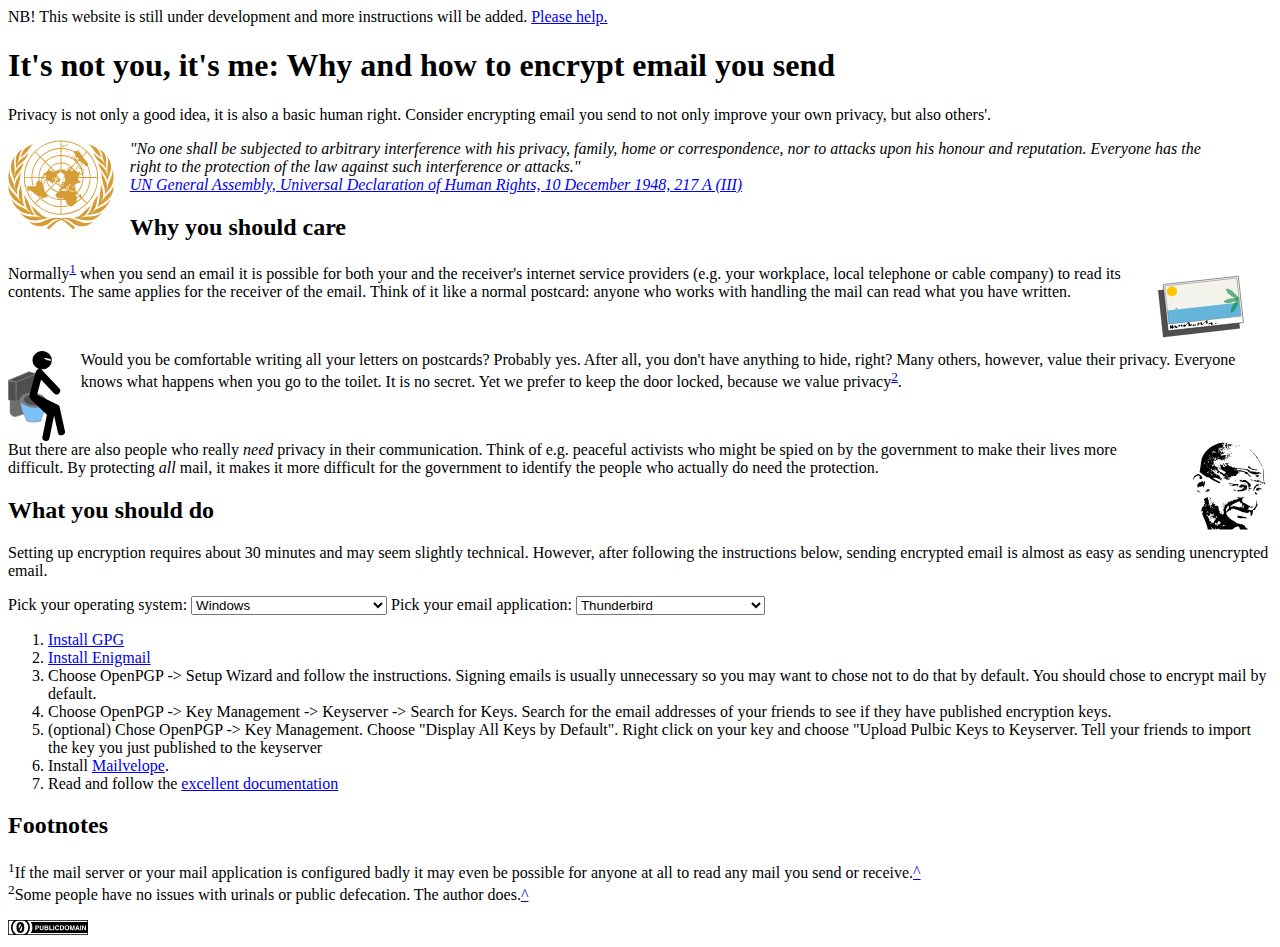
==== index.html @ 74eadd1a "Initial commit" ====
<!DOCTYPE html>
<html>
	<head>
		<meta http-equiv="Content-type" content="text/html;charset=UTF-8" />
		<title>It's not you, it's me: Why and how to encrypt email you send</title>
		<style type='text/css'>
			#un_logo { float:left; height:90px; margin-right: 16px; }
			#postcard { float:right; height:90px; margin-left: 16px; }
			#toilet { float:left; height:90px; margin-right: 16px; }
			#gandhi { float:right; height:90px; margin-left: 16px; }
			p { clear: both }
			blockquote {font-style: italic }
		</style>
		<script src='script.js' type='text/javascript'>
		</script>
	</head>
	<body onLoad='update_os(document.getElementById("operatingsystem"))'>
		<span>NB! This website is still under development and more instructions will be added. <a href='https://github.com/pafcu/whyencryptemail'>Please help.</a></span>
		<h1>It's not you, it's me: Why and how to encrypt email you send</h1>
		<p>Privacy is not only a good idea, it is also a basic human right. Consider encrypting email you send to not only improve your own privacy, but also others'.</p>
		<img src='img/Emblem_of_the_United_Nations.svg' id='un_logo' alt='United Nations logo'/>
		<blockquote cite='https://www.un.org/en/documents/udhr/index.shtml#a12'>"No one shall be subjected to arbitrary interference with his privacy, family, home or correspondence, nor to attacks upon his honour and reputation. Everyone has the right to the protection of the law against such interference or attacks."<br><i><a href='https://www.un.org/en/documents/udhr/index.shtml#a12'>UN General Assembly, Universal Declaration of Human Rights, 10 December 1948, 217 A (III)</a></i></blockquote>
		<h2>Why you should care</h2>
		<p><img src='img/photo_rikva_01.svg' id='postcard' alt='Image of a postcard'/>Normally<sup><a id='footref1' href="#footnote1">1</a></sup> when you send an email it is possible for both your and the receiver's internet service providers (e.g. your workplace, local telephone or cable company) to read its contents. The same applies for the receiver of the email. Think of it like a normal postcard: anyone who works with handling the mail can read what you have written.</p>
		<p><img src='img/Machovka_Toilet.svg' id='toilet' alt='Image of a person on a toilet'/>Would you be comfortable writing all your letters on postcards? Probably yes. After all, you don't have anything to hide, right? Many others, however, value their privacy. Everyone knows what happens when you go to the toilet. It is no secret. Yet we prefer to keep the door locked, because we value privacy<sup><a href='#footnote2' id='footref2'>2</a></sup>.</p>
		<p><img src='img/Archie_Mahatma_Gandhi.svg' id='gandhi' alt='Image of Mahatma Gandhi'/>But there are also people who really <em>need</em> privacy in their communication. Think of e.g. peaceful activists who might be spied on by the government to make their lives more difficult. By protecting <em>all</em> mail, it makes it more difficult for the government to identify the people who actually do need the protection.</p>
		<h2>What you should do</h2>
		<p>Setting up encryption requires about 30 minutes and may seem slightly technical. However, after following the instructions below, sending encrypted email is almost as easy as sending unencrypted email.</p>
		<form>
			<span id='ospicker'>
			Pick your operating system:
			<select id='operatingsystem' onChange='update_os(this)'> <!-- TODO: Add icons that people recognize -->
				<option value='windows'>Windows</option>
				<option value='osx'>OS X</option>
				<option value='debian'>Ubuntu or Debian GNU/Linux</option>
				<option value='fedora'>Fedora Linux</option>
			</select>
			</span>
			<span id='clientpicker'>
			Pick your email application:
			<select id='client' onChange='update_instructions()'>
			</select>
			</span>
			<span id='browserpicker' style='display:none'>
			Pick your web browser:
			<select id='browser' onChange='update_browser(this)'>
			</select>
			</span>
		</form>
		<ol id='instructions'>
			<li id='download_instruction'>Download GPG</li>
			<li id='configure_instruction'>Configure your client</li>
			<li id='import_instruction'>Import contact keys</li>
			<li id='generate_instruction'>(optional) Generate an encryption key so that others can send encrypted mail to you.</li>
		</ol>
		<h2>Footnotes</h2>
		<p><a id='footnote1'><sup>1</sup>If the mail server or your mail application is configured badly it may even be possible for anyone at all to read any mail you send or receive.</a><a href='#footref1'>^</a><br/>
		<a id='footnote2'><sup>2</sup>Some people have no issues with urinals or public defecation. The author does.</a><a href='#footref2'>^</a>
	<div id='footer'>
		<a href='https://creativecommons.org/publicdomain/zero/1.0/'><img src='img/cc-zero.svg' alt='Creative Commons Zero button'/></a>
	</div>
	</body>
</html>
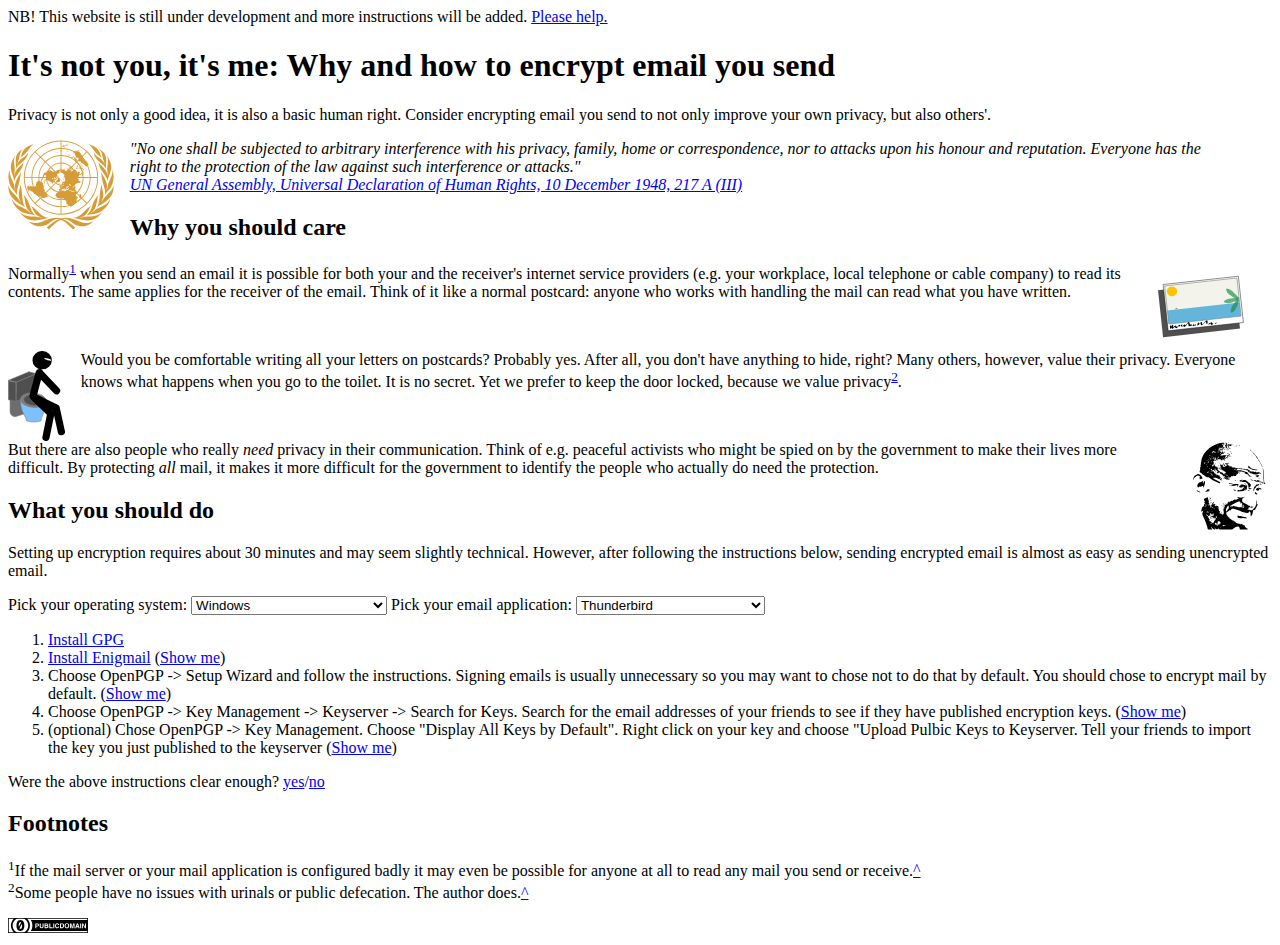
==== commit e8b096c4: "Add support for screencasts" ====
--- a/index.html
+++ b/index.html
@@ -10,6 +10,7 @@
 			#gandhi { float:right; height:90px; margin-left: 16px; }
 			p { clear: both }
 			blockquote {font-style: italic }
+			#video { top: 50%; left: 50%; width:800px; height:600; margin-top: -300px; margin-left: -400px; border: 1px solid black; position:fixed; display:none; }
 		</style>
 		<script src='script.js' type='text/javascript'>
 		</script>
@@ -53,11 +54,20 @@
 			<li id='import_instruction'>Import contact keys</li>
 			<li id='generate_instruction'>(optional) Generate an encryption key so that others can send encrypted mail to you.</li>
 		</ol>
+		<span id='feedback'>Were the above instructions clear enough? <a href='javascript:void(0)' onclick='givefeedback("+")'>yes</a>/<a href='javascript:void(0)' onclick='givefeedback("-")'>no</a></span>
 		<h2>Footnotes</h2>
 		<p><a id='footnote1'><sup>1</sup>If the mail server or your mail application is configured badly it may even be possible for anyone at all to read any mail you send or receive.</a><a href='#footref1'>^</a><br/>
 		<a id='footnote2'><sup>2</sup>Some people have no issues with urinals or public defecation. The author does.</a><a href='#footref2'>^</a>
 	<div id='footer'>
 		<a href='https://creativecommons.org/publicdomain/zero/1.0/'><img src='img/cc-zero.svg' alt='Creative Commons Zero button'/></a>
 	</div>
+	<div id='video'>
+		<video id='videoplayer' width="800" height="600" controls>
+			<source id='webmsrc' src="" type="video/webm">
+			<source id='mp4src' src="" type="video/mp4">
+			Your browser does not support the video tag.
+		</video> 
+		<a href='javascript:show_video(null);'>Close</a>
+	</div>
 	</body>
 </html>
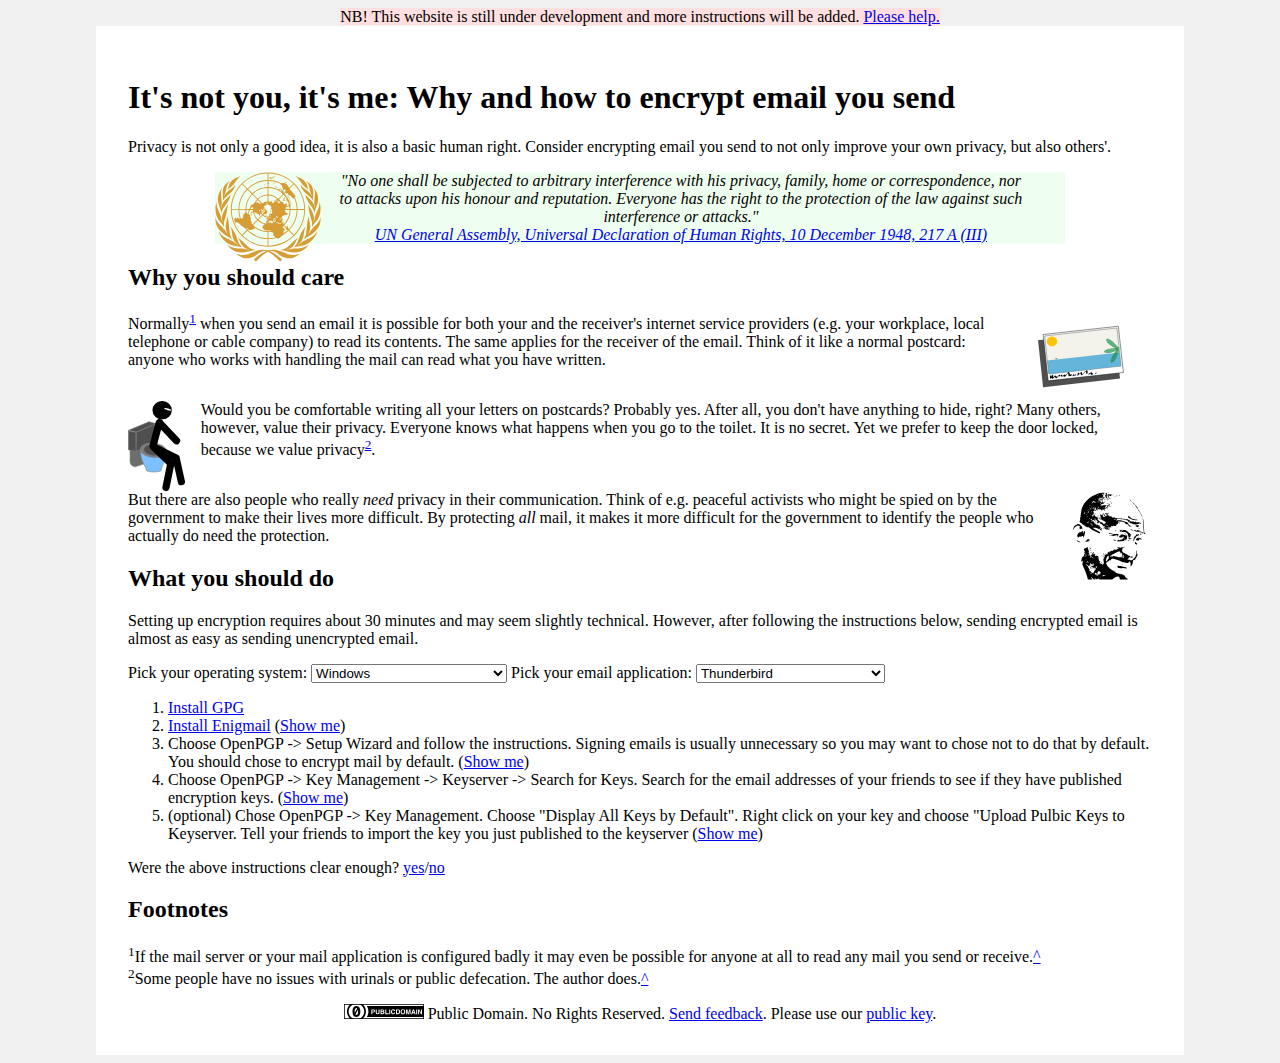
==== commit ebe79146: "Make page prettier, include feedback email link and public key" ====
--- a/index.html
+++ b/index.html
@@ -9,18 +9,28 @@
 			#toilet { float:left; height:90px; margin-right: 16px; }
 			#gandhi { float:right; height:90px; margin-left: 16px; }
 			p { clear: both }
-			blockquote {font-style: italic }
-			#video { top: 50%; left: 50%; width:800px; height:600; margin-top: -300px; margin-left: -400px; border: 1px solid black; position:fixed; display:none; }
+			blockquote { font-style: italic }
+			#video { top: 50%; left: 50%; width:800px; height:600px; margin-top: -300px; margin-left: -400px; border: 1px solid black; position:fixed; display:none; background: white}
+			.console { background:#f0f0f0; font-family: Monospace; }
+			body { text-align: center; background:#f0f0f0; }
+			#wrapper { margin: 0 auto; max-width: 1024px; text-align:left; background: white; padding: 32px;}
+			.nb { background: #ffdfdf; }
+			#udhr { background: #efffef; text-align:center; max-width:850px; margin: 0 auto; }
+			#footer { text-align:center; margin: 0 auto; }
+
 		</style>
 		<script src='script.js' type='text/javascript'>
 		</script>
 	</head>
 	<body onLoad='update_os(document.getElementById("operatingsystem"))'>
-		<span>NB! This website is still under development and more instructions will be added. <a href='https://github.com/pafcu/whyencryptemail'>Please help.</a></span>
+		<span class='nb'>NB! This website is still under development and more instructions will be added. <a href='https://github.com/pafcu/whyencryptemail'>Please help.</a></span>
+		<div id='wrapper'>
 		<h1>It's not you, it's me: Why and how to encrypt email you send</h1>
 		<p>Privacy is not only a good idea, it is also a basic human right. Consider encrypting email you send to not only improve your own privacy, but also others'.</p>
+		<div id='udhr'>
 		<img src='img/Emblem_of_the_United_Nations.svg' id='un_logo' alt='United Nations logo'/>
 		<blockquote cite='https://www.un.org/en/documents/udhr/index.shtml#a12'>"No one shall be subjected to arbitrary interference with his privacy, family, home or correspondence, nor to attacks upon his honour and reputation. Everyone has the right to the protection of the law against such interference or attacks."<br><i><a href='https://www.un.org/en/documents/udhr/index.shtml#a12'>UN General Assembly, Universal Declaration of Human Rights, 10 December 1948, 217 A (III)</a></i></blockquote>
+		</div>
 		<h2>Why you should care</h2>
 		<p><img src='img/photo_rikva_01.svg' id='postcard' alt='Image of a postcard'/>Normally<sup><a id='footref1' href="#footnote1">1</a></sup> when you send an email it is possible for both your and the receiver's internet service providers (e.g. your workplace, local telephone or cable company) to read its contents. The same applies for the receiver of the email. Think of it like a normal postcard: anyone who works with handling the mail can read what you have written.</p>
 		<p><img src='img/Machovka_Toilet.svg' id='toilet' alt='Image of a person on a toilet'/>Would you be comfortable writing all your letters on postcards? Probably yes. After all, you don't have anything to hide, right? Many others, however, value their privacy. Everyone knows what happens when you go to the toilet. It is no secret. Yet we prefer to keep the door locked, because we value privacy<sup><a href='#footnote2' id='footref2'>2</a></sup>.</p>
@@ -54,20 +64,21 @@
 			<li id='import_instruction'>Import contact keys</li>
 			<li id='generate_instruction'>(optional) Generate an encryption key so that others can send encrypted mail to you.</li>
 		</ol>
-		<span id='feedback'>Were the above instructions clear enough? <a href='javascript:void(0)' onclick='givefeedback("+")'>yes</a>/<a href='javascript:void(0)' onclick='givefeedback("-")'>no</a></span>
-		<h2>Footnotes</h2>
-		<p><a id='footnote1'><sup>1</sup>If the mail server or your mail application is configured badly it may even be possible for anyone at all to read any mail you send or receive.</a><a href='#footref1'>^</a><br/>
-		<a id='footnote2'><sup>2</sup>Some people have no issues with urinals or public defecation. The author does.</a><a href='#footref2'>^</a>
-	<div id='footer'>
-		<a href='https://creativecommons.org/publicdomain/zero/1.0/'><img src='img/cc-zero.svg' alt='Creative Commons Zero button'/></a>
-	</div>
-	<div id='video'>
+		<div id='video'>
 		<video id='videoplayer' width="800" height="600" controls>
 			<source id='webmsrc' src="" type="video/webm">
 			<source id='mp4src' src="" type="video/mp4">
 			Your browser does not support the video tag.
 		</video> 
 		<a href='javascript:show_video(null);'>Close</a>
+		</div>
+		<span id='feedback'>Were the above instructions clear enough? <a href='javascript:givefeedback("+")'>yes</a>/<a href='javascript:givefeedback("-")'>no</a></span>
+		<h2>Footnotes</h2>
+		<p><a id='footnote1'><sup>1</sup>If the mail server or your mail application is configured badly it may even be possible for anyone at all to read any mail you send or receive.</a><a href='#footref1'>^</a><br/>
+		<a id='footnote2'><sup>2</sup>Some people have no issues with urinals or public defecation. The author does.</a><a href='#footref2'>^</a>
+		<div id='footer'>
+			<a href='https://creativecommons.org/publicdomain/zero/1.0/'><img src='img/cc-zero.svg' alt='Creative Commons Zero button'/></a> Public Domain. No Rights Reserved. <a href='mailto:feedback@whyencryptmail.net'>Send feedback</a>. Please use our <a href='public.key'>public key</a>.
+		</div>
 	</div>
 	</body>
 </html>
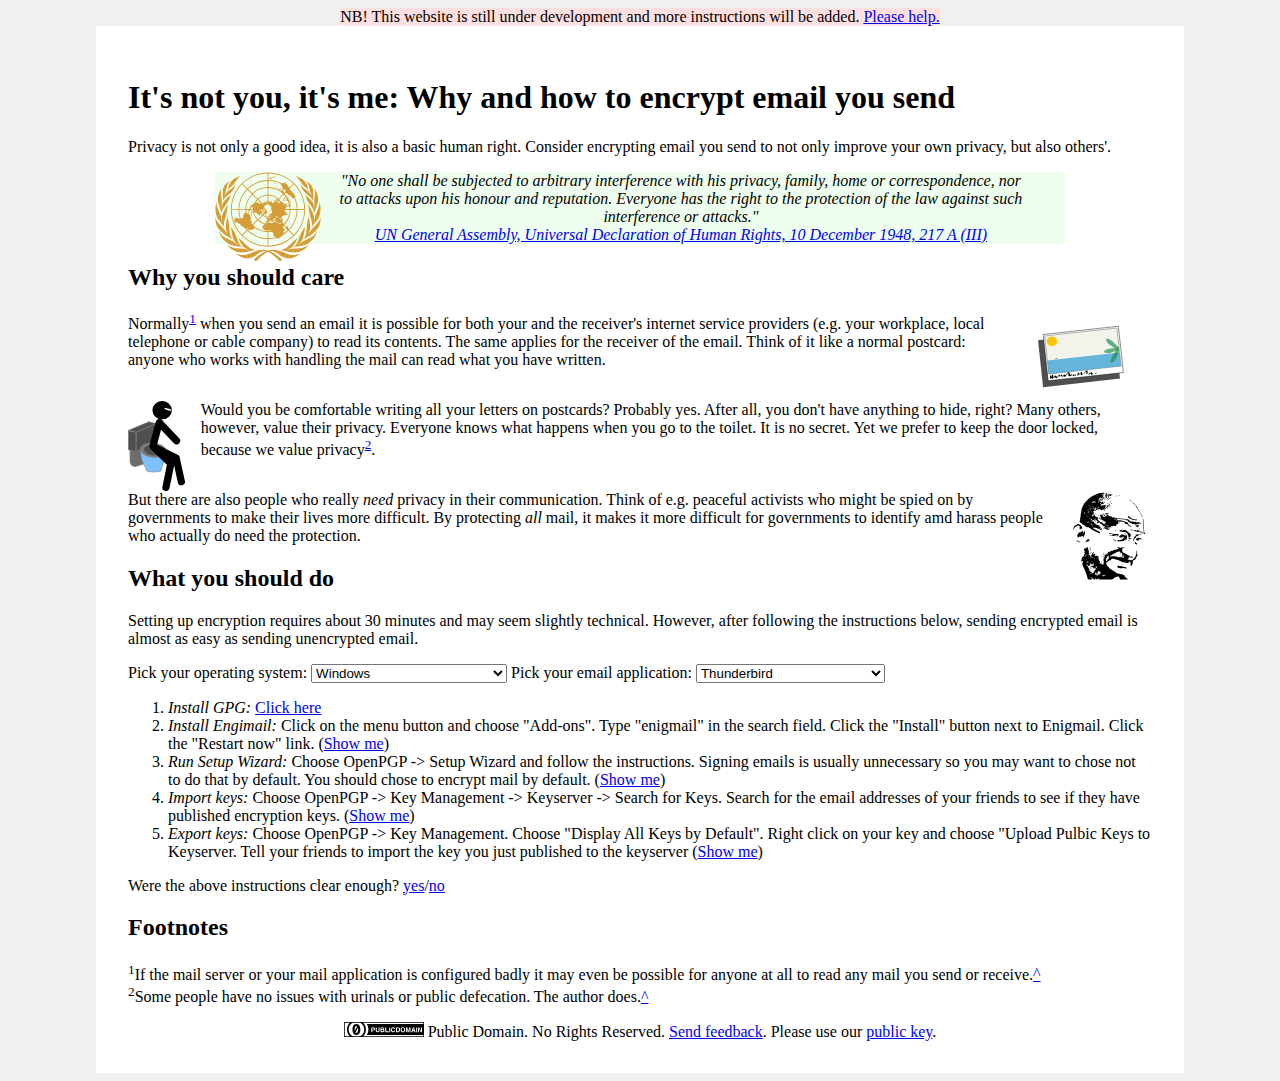
==== commit fd1a2d47: "Better plugin install instructions, step titles" ====
--- a/index.html
+++ b/index.html
@@ -17,7 +17,7 @@
 			.nb { background: #ffdfdf; }
 			#udhr { background: #efffef; text-align:center; max-width:850px; margin: 0 auto; }
 			#footer { text-align:center; margin: 0 auto; }
-
+			.instructiontitle { font-style: italic; }
 		</style>
 		<script src='script.js' type='text/javascript'>
 		</script>
@@ -34,7 +34,7 @@
 		<h2>Why you should care</h2>
 		<p><img src='img/photo_rikva_01.svg' id='postcard' alt='Image of a postcard'/>Normally<sup><a id='footref1' href="#footnote1">1</a></sup> when you send an email it is possible for both your and the receiver's internet service providers (e.g. your workplace, local telephone or cable company) to read its contents. The same applies for the receiver of the email. Think of it like a normal postcard: anyone who works with handling the mail can read what you have written.</p>
 		<p><img src='img/Machovka_Toilet.svg' id='toilet' alt='Image of a person on a toilet'/>Would you be comfortable writing all your letters on postcards? Probably yes. After all, you don't have anything to hide, right? Many others, however, value their privacy. Everyone knows what happens when you go to the toilet. It is no secret. Yet we prefer to keep the door locked, because we value privacy<sup><a href='#footnote2' id='footref2'>2</a></sup>.</p>
-		<p><img src='img/Archie_Mahatma_Gandhi.svg' id='gandhi' alt='Image of Mahatma Gandhi'/>But there are also people who really <em>need</em> privacy in their communication. Think of e.g. peaceful activists who might be spied on by the government to make their lives more difficult. By protecting <em>all</em> mail, it makes it more difficult for the government to identify the people who actually do need the protection.</p>
+		<p><img src='img/Archie_Mahatma_Gandhi.svg' id='gandhi' alt='Image of Mahatma Gandhi'/>But there are also people who really <em>need</em> privacy in their communication. Think of e.g. peaceful activists who might be spied on by governments to make their lives more difficult. By protecting <em>all</em> mail, it makes it more difficult for governments to identify amd harass people who actually do need the protection.</p>
 		<h2>What you should do</h2>
 		<p>Setting up encryption requires about 30 minutes and may seem slightly technical. However, after following the instructions below, sending encrypted email is almost as easy as sending unencrypted email.</p>
 		<form>
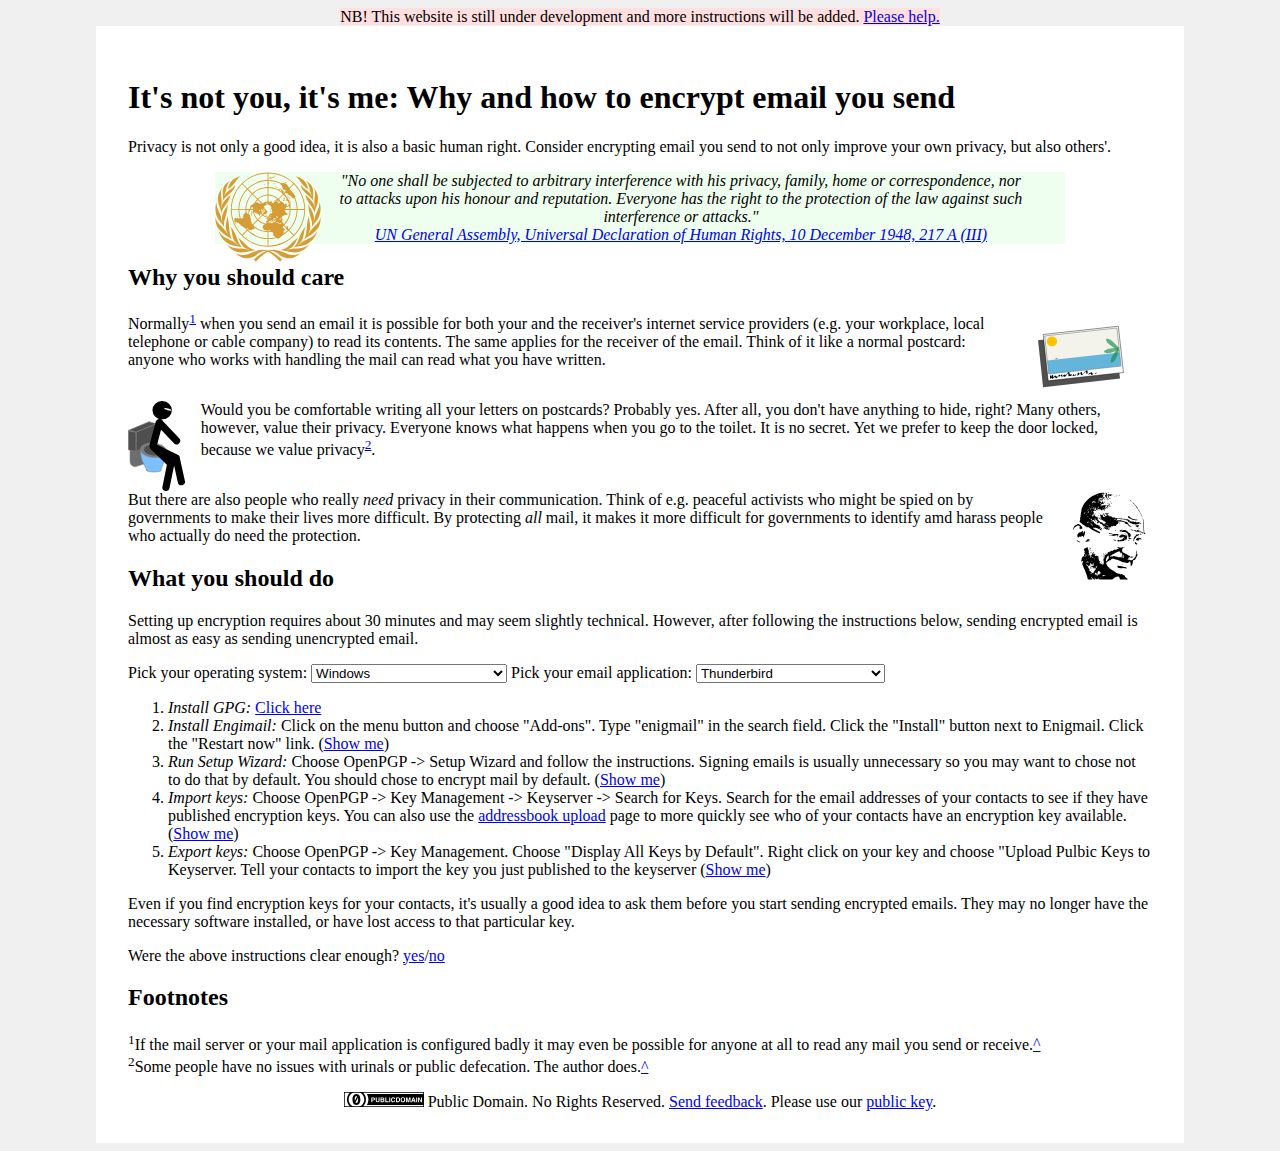
==== commit 5b27845d: "Add keysearch page" ====
--- a/index.html
+++ b/index.html
@@ -3,26 +3,10 @@
 	<head>
 		<meta http-equiv="Content-type" content="text/html;charset=UTF-8" />
 		<title>It's not you, it's me: Why and how to encrypt email you send</title>
-		<style type='text/css'>
-			#un_logo { float:left; height:90px; margin-right: 16px; }
-			#postcard { float:right; height:90px; margin-left: 16px; }
-			#toilet { float:left; height:90px; margin-right: 16px; }
-			#gandhi { float:right; height:90px; margin-left: 16px; }
-			p { clear: both }
-			blockquote { font-style: italic }
-			#video { top: 50%; left: 50%; width:800px; height:600px; margin-top: -300px; margin-left: -400px; border: 1px solid black; position:fixed; display:none; background: white}
-			.console { background:#f0f0f0; font-family: Monospace; }
-			body { text-align: center; background:#f0f0f0; }
-			#wrapper { margin: 0 auto; max-width: 1024px; text-align:left; background: white; padding: 32px;}
-			.nb { background: #ffdfdf; }
-			#udhr { background: #efffef; text-align:center; max-width:850px; margin: 0 auto; }
-			#footer { text-align:center; margin: 0 auto; }
-			.instructiontitle { font-style: italic; }
-		</style>
-		<script src='script.js' type='text/javascript'>
-		</script>
+		<link rel="stylesheet" type="text/css" href="style.css"/>
+		<script src='script.js' type='text/javascript'></script>
 	</head>
-	<body onLoad='update_os(document.getElementById("operatingsystem"))'>
+	<body onLoad='update_os(document.getElementById("operatingsystem"))' onclick='show_video(null)'>
 		<span class='nb'>NB! This website is still under development and more instructions will be added. <a href='https://github.com/pafcu/whyencryptemail'>Please help.</a></span>
 		<div id='wrapper'>
 		<h1>It's not you, it's me: Why and how to encrypt email you send</h1>
@@ -65,12 +49,16 @@
 			<li id='generate_instruction'>(optional) Generate an encryption key so that others can send encrypted mail to you.</li>
 		</ol>
 		<div id='video'>
-		<video id='videoplayer' width="800" height="600" controls>
+		<!-- TODO: What about devices with small screens? -->
+		<video id='videoplayer' width="800" height="600" controls='controls' onclick='event.stopPropagation()'>
+			<!-- TODO: Check that webm and mp4 cover all the important cases -->
 			<source id='webmsrc' src="" type="video/webm">
 			<source id='mp4src' src="" type="video/mp4">
 			Your browser does not support the video tag.
 		</video> 
 		<a href='javascript:show_video(null);'>Close</a>
+		</div>
+		<div id='extra_info'><p>Even if you find encryption keys for your contacts, it's usually a good idea to ask them before you start sending encrypted emails. They may no longer have the necessary software installed, or have lost access to that particular key.</p>
 		</div>
 		<span id='feedback'>Were the above instructions clear enough? <a href='javascript:givefeedback("+")'>yes</a>/<a href='javascript:givefeedback("-")'>no</a></span>
 		<h2>Footnotes</h2>
--- a/style.css
+++ b/style.css
@@ -0,0 +1,16 @@
+#un_logo { float:left; height:90px; margin-right: 16px; }
+#postcard { float:right; height:90px; margin-left: 16px; }
+#toilet { float:left; height:90px; margin-right: 16px; }
+#gandhi { float:right; height:90px; margin-left: 16px; }
+p { clear: both }
+blockquote { font-style: italic }
+#video { top: 50%; left: 50%; width:800px; height:600px; margin-top: -300px; margin-left: -400px; border: 1px solid black; position:fixed; display:none; background: white}
+.console { background:#f0f0f0; font-family: Monospace; }
+body { text-align: center; background:#f0f0f0; }
+#wrapper { margin: 0 auto; max-width: 1024px; text-align:left; background: white; padding: 32px;}
+.nb { background: #ffdfdf; }
+#udhr { background: #efffef; text-align:center; max-width:850px; margin: 0 auto; }
+#footer { text-align:center; margin: 0 auto; }
+.instructiontitle { font-style: italic; }
+.cookie_img { height: 32px; float: left; }
+.import_logo { padding-right: 16px; }
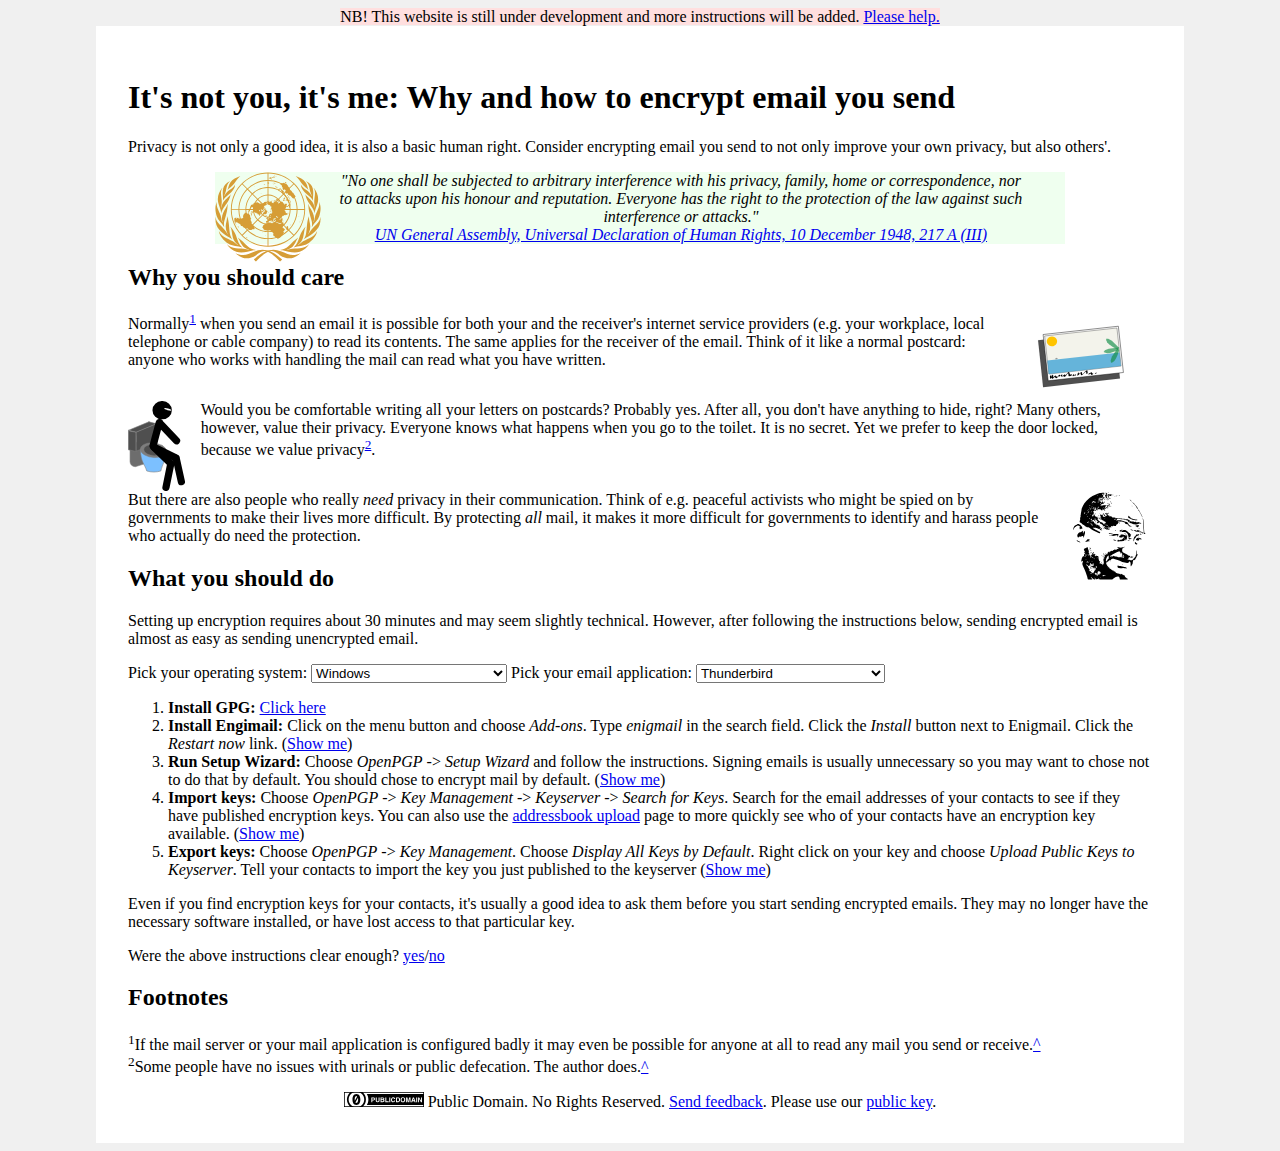
==== commit 3f6265a0: "Move translatable strings out of main js" ====
--- a/index.html
+++ b/index.html
@@ -4,6 +4,7 @@
 		<meta http-equiv="Content-type" content="text/html;charset=UTF-8" />
 		<title>It's not you, it's me: Why and how to encrypt email you send</title>
 		<link rel="stylesheet" type="text/css" href="style.css"/>
+		<script src='strings.js' type='text/javascript'></script>
 		<script src='script.js' type='text/javascript'></script>
 	</head>
 	<body onLoad='update_os(document.getElementById("operatingsystem"))' onclick='show_video(null)'>
@@ -18,7 +19,7 @@
 		<h2>Why you should care</h2>
 		<p><img src='img/photo_rikva_01.svg' id='postcard' alt='Image of a postcard'/>Normally<sup><a id='footref1' href="#footnote1">1</a></sup> when you send an email it is possible for both your and the receiver's internet service providers (e.g. your workplace, local telephone or cable company) to read its contents. The same applies for the receiver of the email. Think of it like a normal postcard: anyone who works with handling the mail can read what you have written.</p>
 		<p><img src='img/Machovka_Toilet.svg' id='toilet' alt='Image of a person on a toilet'/>Would you be comfortable writing all your letters on postcards? Probably yes. After all, you don't have anything to hide, right? Many others, however, value their privacy. Everyone knows what happens when you go to the toilet. It is no secret. Yet we prefer to keep the door locked, because we value privacy<sup><a href='#footnote2' id='footref2'>2</a></sup>.</p>
-		<p><img src='img/Archie_Mahatma_Gandhi.svg' id='gandhi' alt='Image of Mahatma Gandhi'/>But there are also people who really <em>need</em> privacy in their communication. Think of e.g. peaceful activists who might be spied on by governments to make their lives more difficult. By protecting <em>all</em> mail, it makes it more difficult for governments to identify amd harass people who actually do need the protection.</p>
+		<p><img src='img/Archie_Mahatma_Gandhi.svg' id='gandhi' alt='Image of Mahatma Gandhi'/>But there are also people who really <em>need</em> privacy in their communication. Think of e.g. peaceful activists who might be spied on by governments to make their lives more difficult. By protecting <em>all</em> mail, it makes it more difficult for governments to identify and harass people who actually do need the protection.</p>
 		<h2>What you should do</h2>
 		<p>Setting up encryption requires about 30 minutes and may seem slightly technical. However, after following the instructions below, sending encrypted email is almost as easy as sending unencrypted email.</p>
 		<form>
--- a/style.css
+++ b/style.css
@@ -11,6 +11,7 @@
 .nb { background: #ffdfdf; }
 #udhr { background: #efffef; text-align:center; max-width:850px; margin: 0 auto; }
 #footer { text-align:center; margin: 0 auto; }
-.instructiontitle { font-style: italic; }
+.instructiontitle { font-weight: bold; }
 .cookie_img { height: 32px; float: left; }
 .import_logo { padding-right: 16px; }
+.uiitem { font-style: italic; }
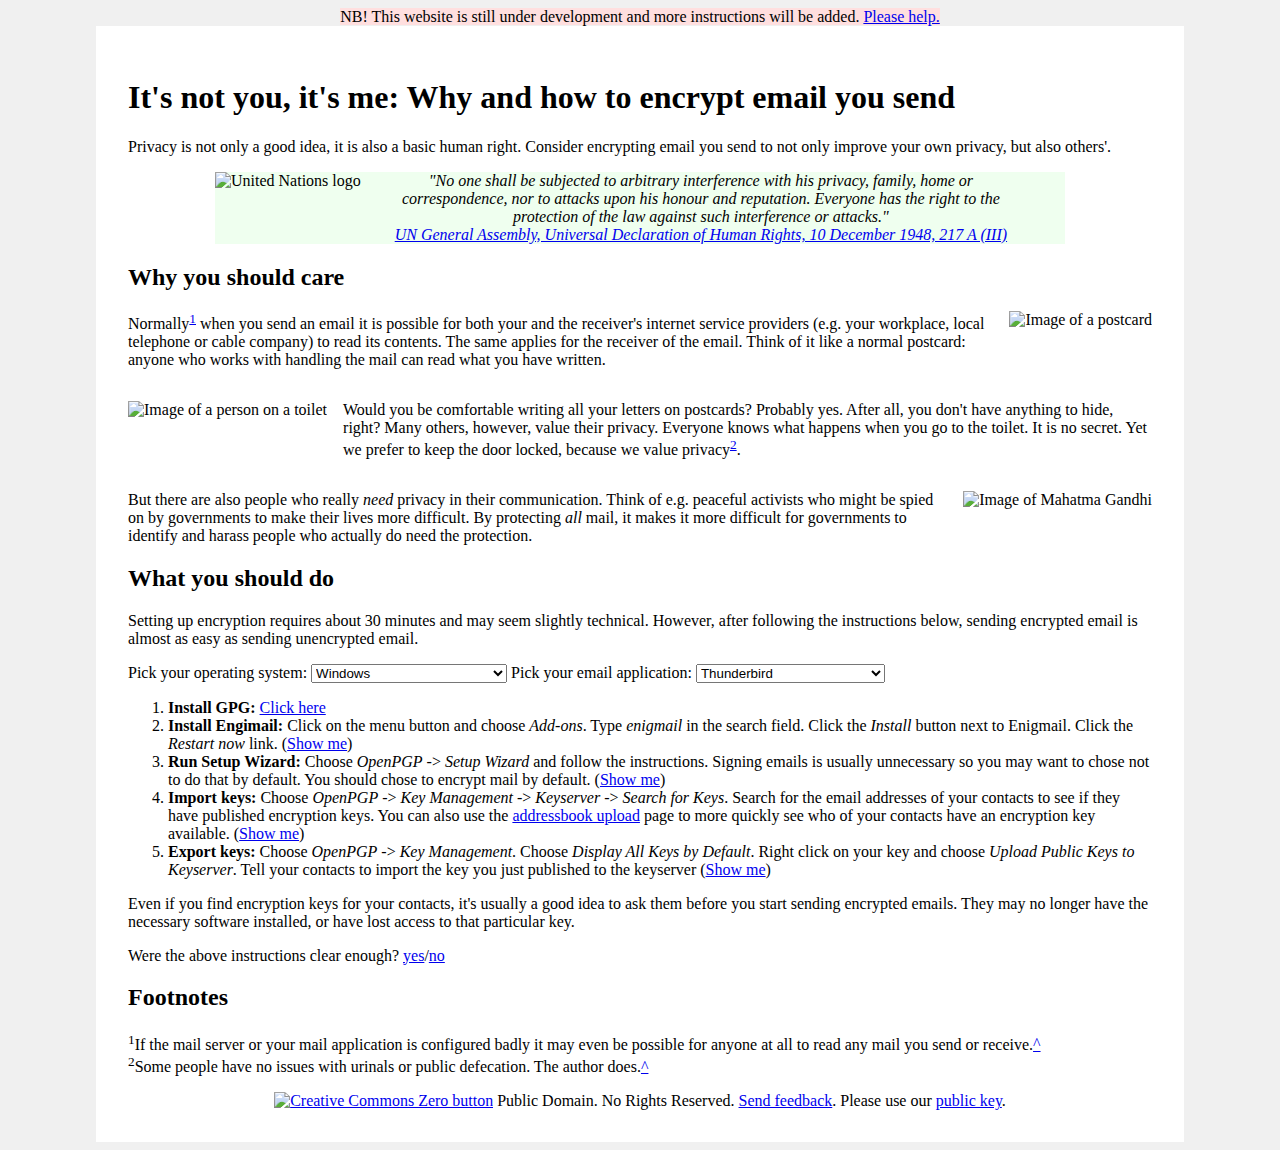
==== commit 09cf57e1: "Remove extension from images, use content negotiation instead" ====
--- a/index.html
+++ b/index.html
@@ -13,13 +13,13 @@
 		<h1>It's not you, it's me: Why and how to encrypt email you send</h1>
 		<p>Privacy is not only a good idea, it is also a basic human right. Consider encrypting email you send to not only improve your own privacy, but also others'.</p>
 		<div id='udhr'>
-		<img src='img/Emblem_of_the_United_Nations.svg' id='un_logo' alt='United Nations logo'/>
+		<img src='img/Emblem_of_the_United_Nations' id='un_logo' alt='United Nations logo'/>
 		<blockquote cite='https://www.un.org/en/documents/udhr/index.shtml#a12'>"No one shall be subjected to arbitrary interference with his privacy, family, home or correspondence, nor to attacks upon his honour and reputation. Everyone has the right to the protection of the law against such interference or attacks."<br><i><a href='https://www.un.org/en/documents/udhr/index.shtml#a12'>UN General Assembly, Universal Declaration of Human Rights, 10 December 1948, 217 A (III)</a></i></blockquote>
 		</div>
 		<h2>Why you should care</h2>
-		<p><img src='img/photo_rikva_01.svg' id='postcard' alt='Image of a postcard'/>Normally<sup><a id='footref1' href="#footnote1">1</a></sup> when you send an email it is possible for both your and the receiver's internet service providers (e.g. your workplace, local telephone or cable company) to read its contents. The same applies for the receiver of the email. Think of it like a normal postcard: anyone who works with handling the mail can read what you have written.</p>
-		<p><img src='img/Machovka_Toilet.svg' id='toilet' alt='Image of a person on a toilet'/>Would you be comfortable writing all your letters on postcards? Probably yes. After all, you don't have anything to hide, right? Many others, however, value their privacy. Everyone knows what happens when you go to the toilet. It is no secret. Yet we prefer to keep the door locked, because we value privacy<sup><a href='#footnote2' id='footref2'>2</a></sup>.</p>
-		<p><img src='img/Archie_Mahatma_Gandhi.svg' id='gandhi' alt='Image of Mahatma Gandhi'/>But there are also people who really <em>need</em> privacy in their communication. Think of e.g. peaceful activists who might be spied on by governments to make their lives more difficult. By protecting <em>all</em> mail, it makes it more difficult for governments to identify and harass people who actually do need the protection.</p>
+		<p><img src='img/photo_rikva_01' id='postcard' alt='Image of a postcard'/>Normally<sup><a id='footref1' href="#footnote1">1</a></sup> when you send an email it is possible for both your and the receiver's internet service providers (e.g. your workplace, local telephone or cable company) to read its contents. The same applies for the receiver of the email. Think of it like a normal postcard: anyone who works with handling the mail can read what you have written.</p>
+		<p><img src='img/Machovka_Toilet' id='toilet' alt='Image of a person on a toilet'/>Would you be comfortable writing all your letters on postcards? Probably yes. After all, you don't have anything to hide, right? Many others, however, value their privacy. Everyone knows what happens when you go to the toilet. It is no secret. Yet we prefer to keep the door locked, because we value privacy<sup><a href='#footnote2' id='footref2'>2</a></sup>.</p>
+		<p><img src='img/Archie_Mahatma_Gandhi' id='gandhi' alt='Image of Mahatma Gandhi'/>But there are also people who really <em>need</em> privacy in their communication. Think of e.g. peaceful activists who might be spied on by governments to make their lives more difficult. By protecting <em>all</em> mail, it makes it more difficult for governments to identify and harass people who actually do need the protection.</p>
 		<h2>What you should do</h2>
 		<p>Setting up encryption requires about 30 minutes and may seem slightly technical. However, after following the instructions below, sending encrypted email is almost as easy as sending unencrypted email.</p>
 		<form>
@@ -66,7 +66,7 @@
 		<p><a id='footnote1'><sup>1</sup>If the mail server or your mail application is configured badly it may even be possible for anyone at all to read any mail you send or receive.</a><a href='#footref1'>^</a><br/>
 		<a id='footnote2'><sup>2</sup>Some people have no issues with urinals or public defecation. The author does.</a><a href='#footref2'>^</a>
 		<div id='footer'>
-			<a href='https://creativecommons.org/publicdomain/zero/1.0/'><img src='img/cc-zero.svg' alt='Creative Commons Zero button'/></a> Public Domain. No Rights Reserved. <a href='mailto:feedback@whyencryptmail.net'>Send feedback</a>. Please use our <a href='public.key'>public key</a>.
+			<a href='https://creativecommons.org/publicdomain/zero/1.0/'><img src='img/cc-zero' alt='Creative Commons Zero button'/></a> Public Domain. No Rights Reserved. <a href='mailto:feedback@whyencryptmail.net'>Send feedback</a>. Please use our <a href='public.key'>public key</a>.
 		</div>
 	</div>
 	</body>
--- a/style.css
+++ b/style.css
@@ -1,3 +1,4 @@
+/* TODO: Get rid of px measurements. It will look bad/be unusble on many high-DPI devices. */
 #un_logo { float:left; height:90px; margin-right: 16px; }
 #postcard { float:right; height:90px; margin-left: 16px; }
 #toilet { float:left; height:90px; margin-right: 16px; }
@@ -12,6 +13,7 @@
 #udhr { background: #efffef; text-align:center; max-width:850px; margin: 0 auto; }
 #footer { text-align:center; margin: 0 auto; }
 .instructiontitle { font-weight: bold; }
-.cookie_img { height: 32px; float: left; }
 .import_logo { padding-right: 16px; }
 .uiitem { font-style: italic; }
+
+.import_logo img { height: 64px; }
